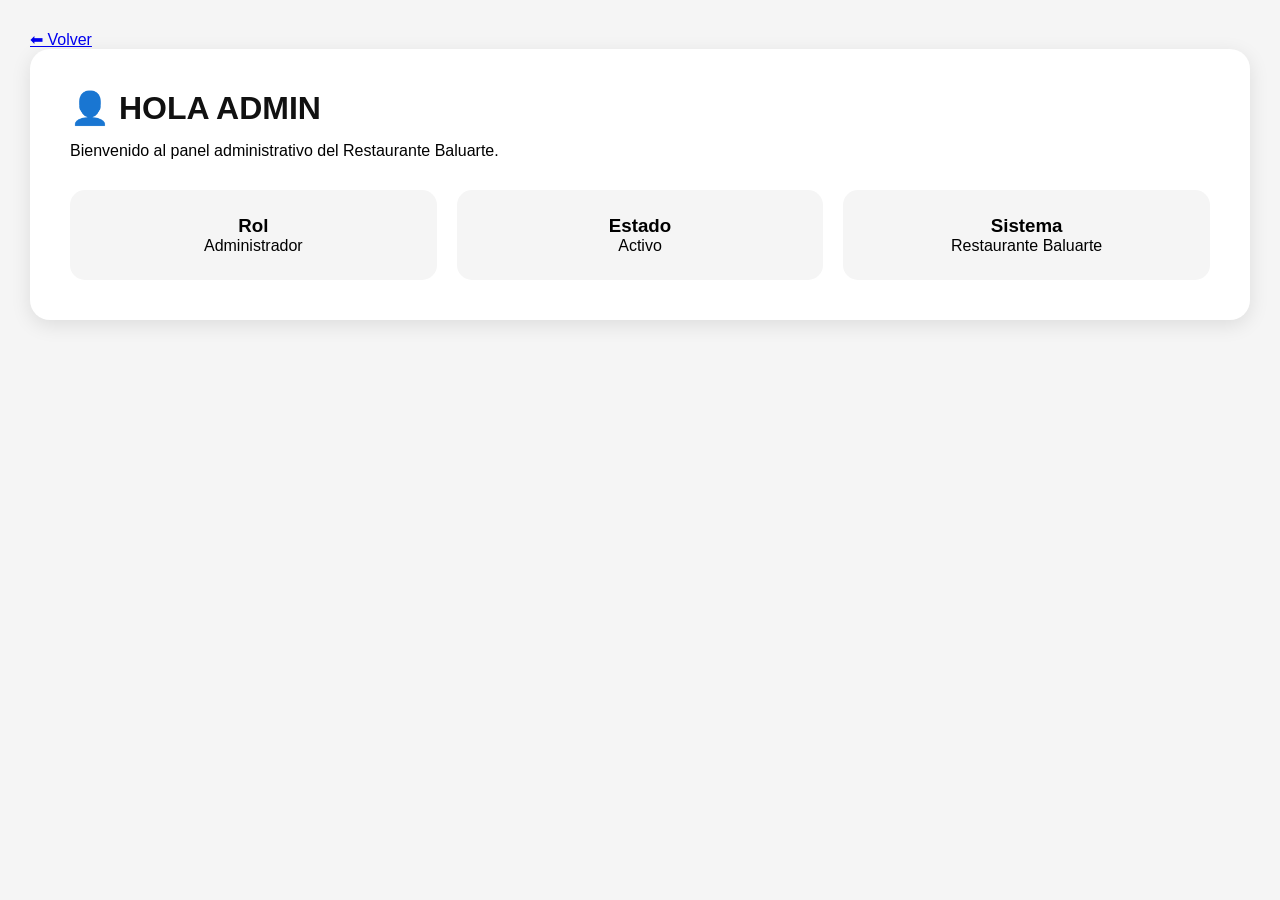
==== usuarios.html @ 8c95a32d "Add files via upload" ====
<!DOCTYPE html>
<html lang="es">

<head>

<meta charset="UTF-8">

<meta name="viewport" content="width=device-width, initial-scale=1.0">

<title>Usuarios</title>

<link rel="stylesheet" href="css/styles.css">

</head>

<body>

<div class="main">

<div class="header-ventas">

<a href="index.html" class="btn-regresar">
⬅ Volver
</a>

</div>

<div class="usuario-card">

<h1>👤 HOLA ADMIN</h1>

<p>
Bienvenido al panel administrativo del Restaurante Baluarte.
</p>

<div class="usuario-info">

<div class="info-box">
<h3>Rol</h3>
<p>Administrador</p>
</div>

<div class="info-box">
<h3>Estado</h3>
<p>Activo</p>
</div>

<div class="info-box">
<h3>Sistema</h3>
<p>Restaurante Baluarte</p>
</div>

</div>

</div>

</div>

</body>
</html>
---- css/styles.css ----
/* ===== RESET ===== */
*{
    margin:0;
    padding:0;
    box-sizing:border-box;
}

/* ===== BODY ===== */
body{
    font-family: 'Segoe UI', sans-serif;
    background:#f5f5f5;
}

/* ===== NAVBAR ===== */
.navbar{
    width:100%;
    height:70px;
    background:#111;
    color:white;
    display:flex;
    align-items:center;
    justify-content:space-between;
    padding:0 30px;
}

/* ===== CONTENEDOR ===== */
.container{
    display:flex;
}

/* ===== SIDEBAR ===== */
.sidebar{
    width:250px;
    height:100vh;
    background:#1a1a1a;
    padding:20px;
}

/* LOGO */
.logo{
    color:white;
    font-size:24px;
    font-weight:bold;
    margin-bottom:40px;
}

/* MENU */
.sidebar ul{
    list-style:none;
}

.sidebar ul li{
    margin:15px 0;
}

.sidebar ul li a{
    color:white;
    text-decoration:none;
    padding:12px;
    display:block;
    border-radius:10px;
    transition:0.3s;
}

/* HOVER */
.sidebar ul li a:hover{
    background:white;
    color:black;
}

/* ACTIVO */
.active{
    background:white;
    color:black !important;
}

/* ===== MAIN ===== */
.main{
    flex:1;
    padding:30px;
}

/* ===== TITULOS ===== */
h1{
    margin-bottom:20px;
    color:#111;
}

/* ===== CARDS ===== */
.cards{
    display:grid;
    grid-template-columns:repeat(auto-fit,minmax(220px,1fr));
    gap:20px;
}

.card{
    background:white;
    padding:25px;
    border-radius:15px;
    box-shadow:0px 4px 10px rgba(0,0,0,0.1);
    transition:0.3s;
}

.card:hover{
    transform:translateY(-5px);
}

.card h3{
    margin-bottom:10px;
    color:#111;
}

.card p{
    color:#555;
    font-size:18px;
}

/* ===== FORMULARIOS ===== */
.form-box{
    background:white;
    padding:30px;
    border-radius:15px;
    box-shadow:0px 4px 10px rgba(0,0,0,0.1);
    max-width:700px;
}

.form-group{
    margin-bottom:15px;
}

.form-group label{
    display:block;
    margin-bottom:5px;
    font-weight:bold;
}

.form-group input,
.form-group select{
    width:100%;
    padding:12px;
    border:1px solid #ccc;
    border-radius:10px;
}

/* ===== BOTONES ===== */
.btn{
    background:black;
    color:white;
    padding:12px 20px;
    border:none;
    border-radius:10px;
    cursor:pointer;
    transition:0.3s;
}

.btn:hover{
    background:#333;
}

/* ===== TABLAS ===== */
table{
    width:100%;
    border-collapse:collapse;
    background:white;
    border-radius:15px;
    overflow:hidden;
}

table th{
    background:black;
    color:white;
    padding:15px;
}

table td{
    padding:15px;
    border-bottom:1px solid #eee;
}

/* ===== RESPONSIVE ===== */
@media(max-width:768px){

    .container{
        flex-direction:column;
    }

    .sidebar{
        width:100%;
        height:auto;
    }

}
/* ===== LOGIN ===== */

.login-body{
    background:#f2f2f2;
    display:flex;
    justify-content:center;
    align-items:center;
    height:100vh;
}

/* CONTENEDOR */
.login-container{
    width:100%;
    display:flex;
    justify-content:center;
    align-items:center;
}

/* CARD */
.login-card{
    background:white;
    width:400px;
    padding:40px;
    border-radius:20px;
    text-align:center;
    box-shadow:0px 5px 20px rgba(0,0,0,0.1);
}

/* TITULO */
.login-card h1{
    font-size:50px;
    margin-bottom:10px;
}

.login-card h2{
    color:#111;
    margin-bottom:15px;
}

.login-card p{
    color:#555;
    margin-bottom:20px;
}

/* INPUTS */
.login-card input{
    width:100%;
    padding:15px;
    margin-bottom:15px;
    border:1px solid #ccc;
    border-radius:10px;
    outline:none;
}

/* BOTON */
.btn-login{
    width:100%;
    background:black;
    color:white;
    border:none;
    padding:15px;
    border-radius:10px;
    cursor:pointer;
    transition:0.3s;
    font-size:16px;
}

.btn-login:hover{
    background:#333;
}

/* COPYRIGHT */
.copy{
    margin-top:20px;
    font-size:13px;
}

/* ===== FORMULARIO VENTAS ===== */

.grid-form{
    display:grid;
    grid-template-columns:repeat(2,1fr);
    gap:20px;
}

.form-box{
    background:white;
    padding:30px;
    border-radius:20px;
    box-shadow:0px 5px 15px rgba(0,0,0,0.1);
}

.form-group{
    display:flex;
    flex-direction:column;
}

.form-group label{
    margin-bottom:8px;
    font-weight:bold;
    color:#111;
}

.form-group input,
.form-group select{

    padding:14px;
    border-radius:12px;
    border:1px solid #ccc;
    font-size:16px;
    background:#f9f9f9;

}

.btn{

    margin-top:20px;
    background:black;
    color:white;
    border:none;
    padding:15px 25px;
    border-radius:12px;
    cursor:pointer;
    font-size:16px;
    transition:0.3s;

}

.btn:hover{
    background:#333;
}

/* RESPONSIVE */

@media(max-width:768px){

    .grid-form{
        grid-template-columns:1fr;
    }

}
/* ========================================= */
/* VENTAS PROFESIONAL */
/* ========================================= */

.titulo-ventas{

    font-size:40px;
    margin-bottom:30px;
    color:#111;
    font-weight:bold;

}

/* CARD */

.ventas-card{

    background:white;

    padding:40px;

    border-radius:20px;

    box-shadow:0px 5px 20px rgba(0,0,0,0.1);

}

/* GRID */

.ventas-grid{

    display:grid;

    grid-template-columns:repeat(2,1fr);

    gap:25px;

}

/* FORM */

.form-group{

    display:flex;

    flex-direction:column;

}

.form-group label{

    margin-bottom:10px;

    font-weight:600;

    color:#111;

}

/* INPUTS */

.form-group input,
.form-group select{

    padding:15px;

    border:1px solid #ddd;

    border-radius:12px;

    background:#f7f7f7;

    font-size:16px;

    transition:0.3s;

}

.form-group input:focus,
.form-group select:focus{

    border-color:black;

    outline:none;

    background:white;

}

/* BOTON */

.btn-ventas{

    margin-top:35px;

    background:black;

    color:white;

    border:none;

    padding:16px 25px;

    border-radius:12px;

    font-size:16px;

    cursor:pointer;

    transition:0.3s;

}

.btn-ventas:hover{

    background:#333;

    transform:translateY(-2px);

}

/* RESPONSIVE */

@media(max-width:768px){

    .ventas-grid{

        grid-template-columns:1fr;

    }

}
/* ========================================= */
/* USUARIO */
/* ========================================= */

.usuario-card{

    background:white;

    padding:40px;

    border-radius:20px;

    box-shadow:0px 5px 20px rgba(0,0,0,0.1);

}

.usuario-card h1{

    margin-bottom:15px;

}

.usuario-info{

    display:grid;

    grid-template-columns:repeat(3,1fr);

    gap:20px;

    margin-top:30px;

}

.info-box{

    background:#f5f5f5;

    padding:25px;

    border-radius:15px;

    text-align:center;

}



/* ========================================= */
/* METAS */
/* ========================================= */

.metas-grid{

    display:grid;

    grid-template-columns:repeat(2,1fr);

    gap:25px;

}

.meta-card{

    background:white;

    padding:35px;

    border-radius:20px;

    box-shadow:0px 5px 20px rgba(0,0,0,0.1);

    text-align:center;

    transition:0.3s;

}

.meta-card:hover{

    transform:translateY(-5px);

}

.meta-card h2{

    margin-bottom:20px;

    color:#555;

}

.meta-card h1{

    font-size:40px;

    color:black;

}



/* RESPONSIVE */

@media(max-width:768px){

    .usuario-info{

        grid-template-columns:1fr;

    }

    .metas-grid{

        grid-template-columns:1fr;

    }

}
/* ========================================= */
/* BANDERA LOGIN */
/* ========================================= */

.bandera-login{

    width:120px;

    display:block;

    margin:0 auto 25px auto;

}
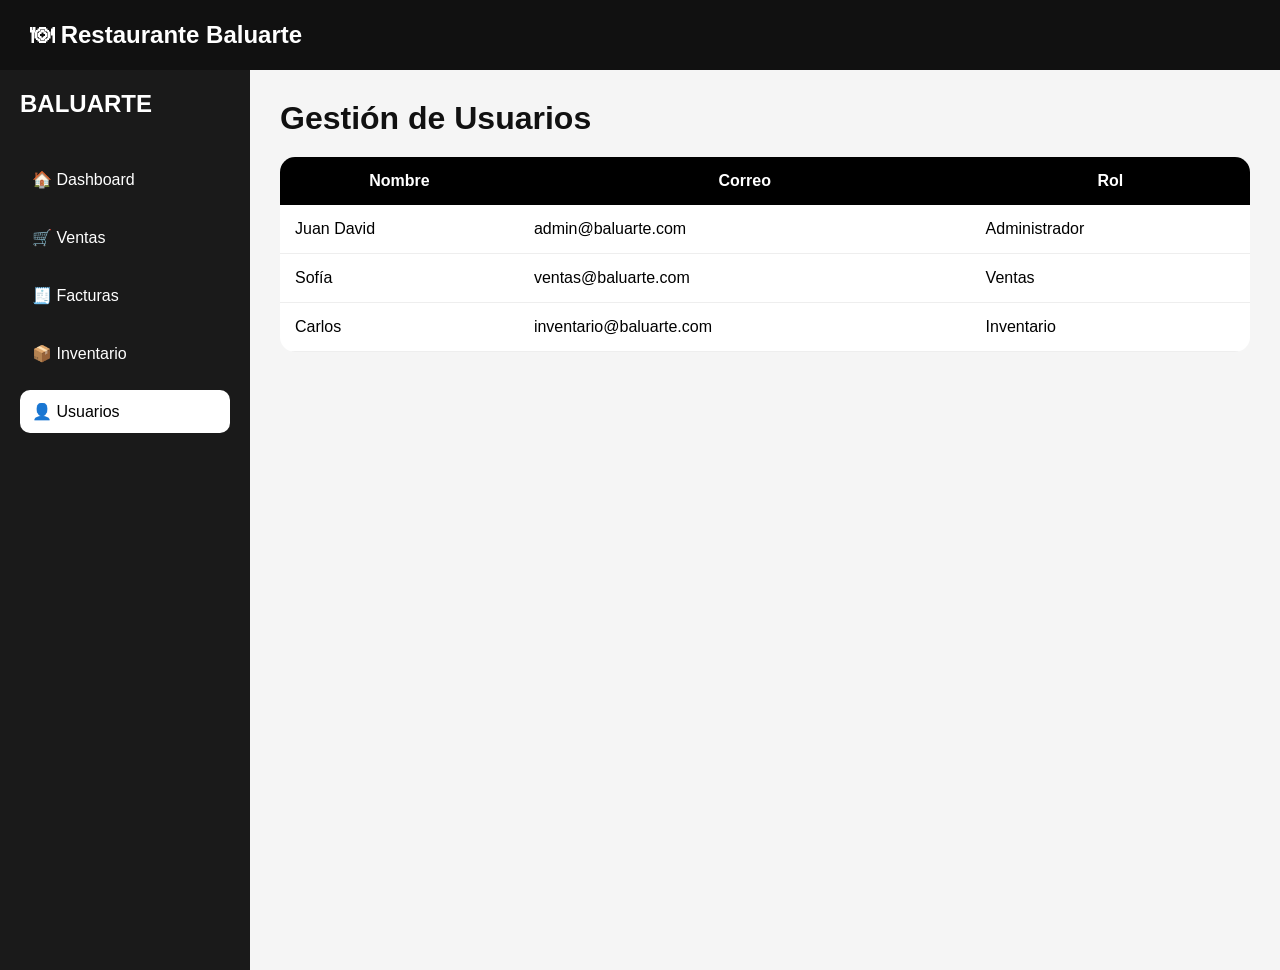
==== commit b6318448: "Add files via upload" ====
--- a/usuarios.html
+++ b/usuarios.html
@@ -4,7 +4,6 @@
 <head>
 
 <meta charset="UTF-8">
-
 <meta name="viewport" content="width=device-width, initial-scale=1.0">
 
 <title>Usuarios</title>
@@ -15,46 +14,79 @@
 
 <body>
 
-<div class="main">
+<div class="navbar">
+<h2>🍽 Restaurante Baluarte</h2>
+</div>
 
-<div class="header-ventas">
+<div class="container">
 
-<a href="index.html" class="btn-regresar">
-⬅ Volver
-</a>
+<!-- SIDEBAR -->
+<div class="sidebar">
+
+<div class="logo">BALUARTE</div>
+
+<ul>
+
+<li><a href="dashboard.html">🏠 Dashboard</a></li>
+
+<li><a href="ventas.html">🛒 Ventas</a></li>
+
+<li><a href="facturas.html">🧾 Facturas</a></li>
+
+<li><a href="inventario.html">📦 Inventario</a></li>
+
+<li><a href="usuarios.html" class="active">👤 Usuarios</a></li>
+
+</ul>
 
 </div>
 
-<div class="usuario-card">
+<!-- MAIN -->
+<div class="main">
 
-<h1>👤 HOLA ADMIN</h1>
+<h1>Gestión de Usuarios</h1>
 
-<p>
-Bienvenido al panel administrativo del Restaurante Baluarte.
-</p>
+<table>
 
-<div class="usuario-info">
+<thead>
 
-<div class="info-box">
-<h3>Rol</h3>
-<p>Administrador</p>
-</div>
+<tr>
+<th>Nombre</th>
+<th>Correo</th>
+<th>Rol</th>
+</tr>
 
-<div class="info-box">
-<h3>Estado</h3>
-<p>Activo</p>
-</div>
+</thead>
 
-<div class="info-box">
-<h3>Sistema</h3>
-<p>Restaurante Baluarte</p>
-</div>
+<tbody>
+
+<tr>
+<td>Juan David</td>
+<td>admin@baluarte.com</td>
+<td>Administrador</td>
+</tr>
+
+<tr>
+<td>Sofía</td>
+<td>ventas@baluarte.com</td>
+<td>Ventas</td>
+</tr>
+
+<tr>
+<td>Carlos</td>
+<td>inventario@baluarte.com</td>
+<td>Inventario</td>
+</tr>
+
+</tbody>
+
+</table>
 
 </div>
 
 </div>
 
-</div>
+<script src="js/app.js"></script>
 
 </body>
 </html>
